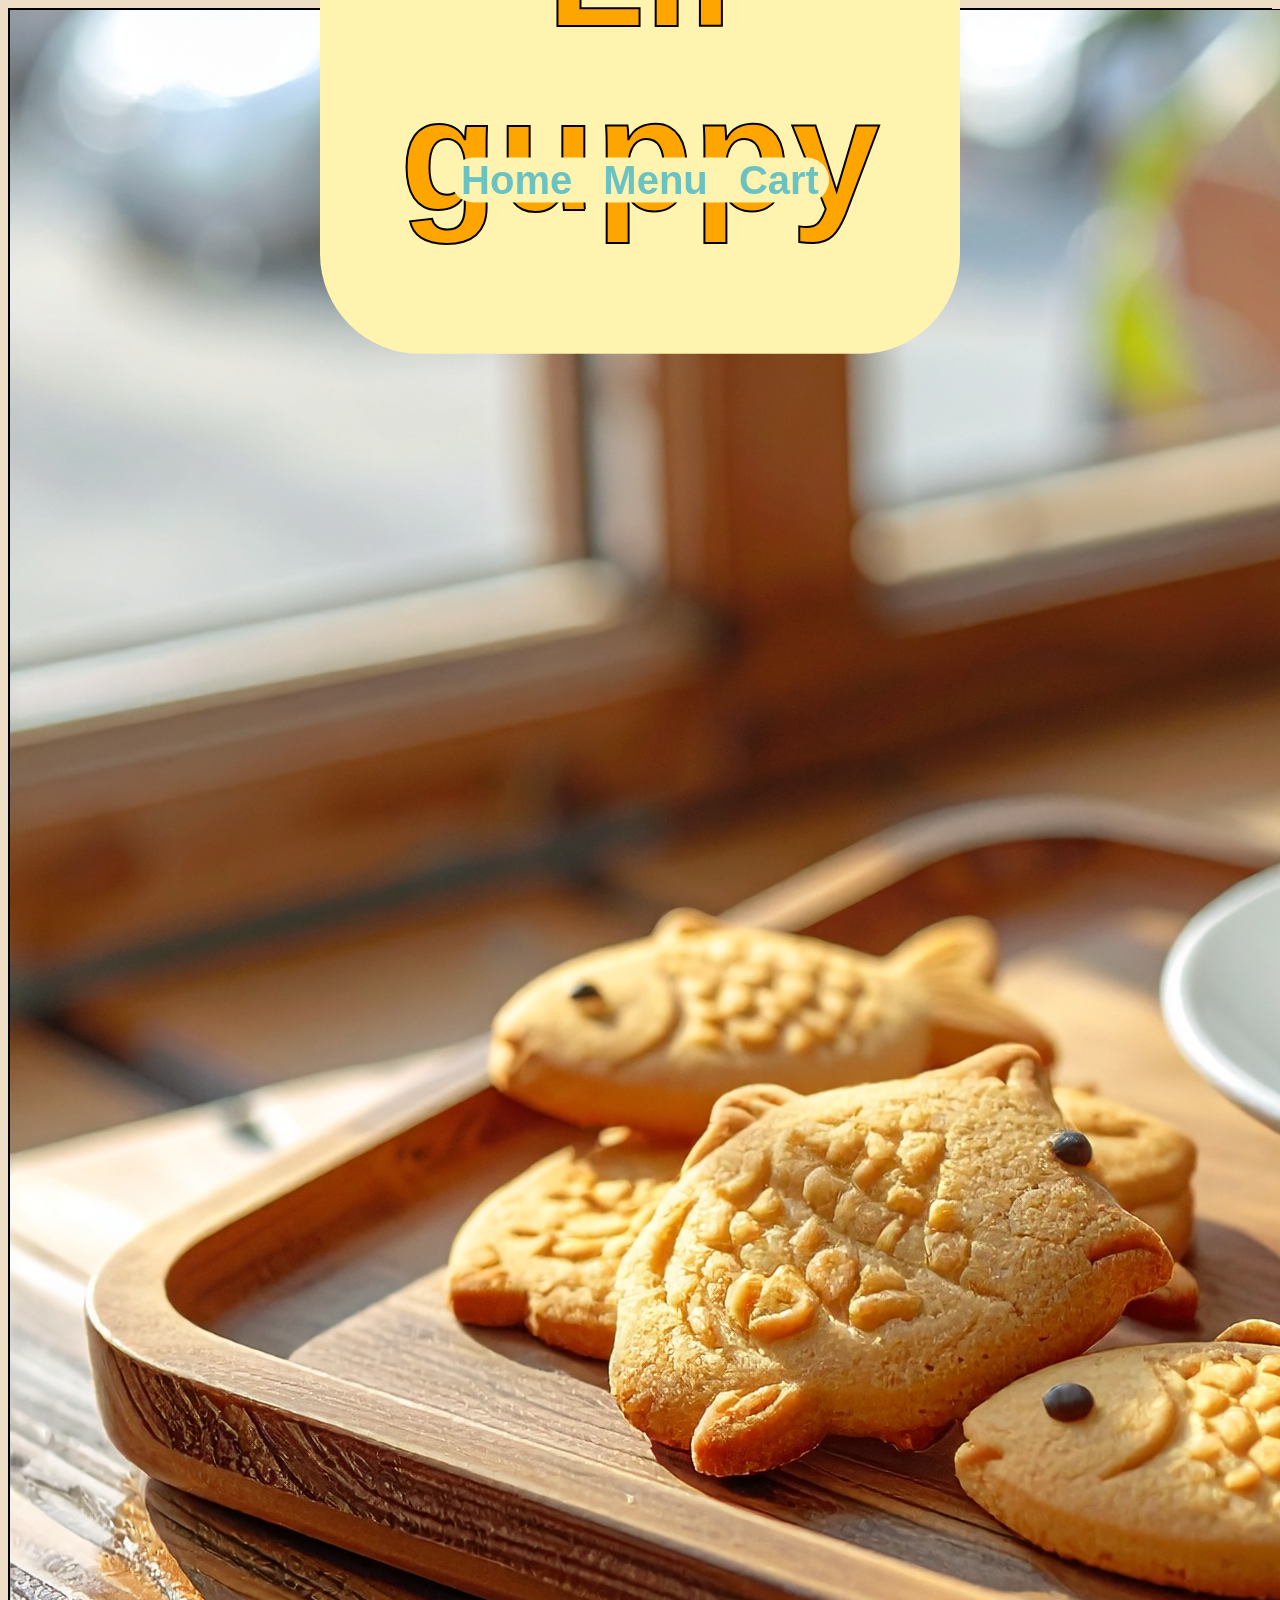
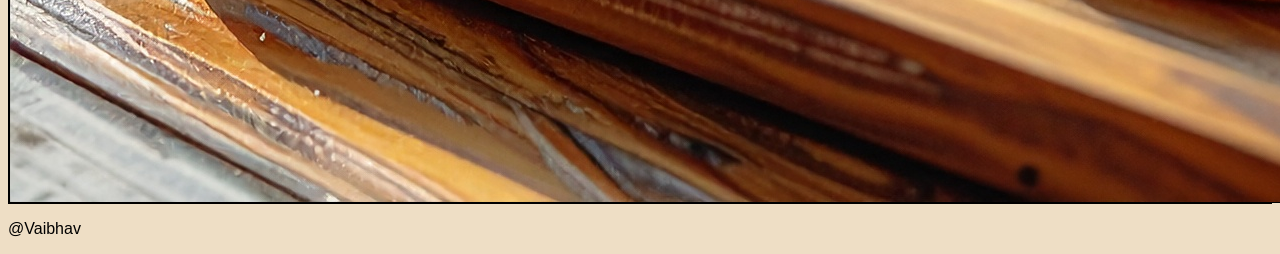
==== index.html @ 05dcb198 "Jul 8, 2026, 10:50 AM" ====
<!DOCTYPE html>
<html>

<head>

    <title>Lil guppy cafe</title>
    <link rel ="icon" type="image/png" href="guppy special.jpg">
    <meta charset="UTF-8">
    <link href="style.css" rel="stylesheet">
     <script src="script.js"></script>

</head>



<body>

<div class="title">

    <h1 style="-webkit-text-stroke: 2px black; color: orange;">Lil guppy</h1>

</div>

<div class="nav">

    <nav>
        <a href="index.html" style="text-decoration: none;">Home</a>
        <a href="menu.html" style="text-decoration: none;">Menu</a>
        <a href="cart.html" style="text-decoration: none;">Cart</a>
    </nav>

</div>


<div class="mainimg">

    <img class="mainimg" src="guppy special.jpg">

</div>


</body>

<footer>
 
<div class="footer">

    <p>@Vaibhav</p>

</div>

</footer>

</html>
---- style.css ----
.title {
    color:orange;
    text-align: center;
    font-size: 80px;
    margin: 0;
    position: absolute;
    top: 7%;
    left: 50%;
    transform: translate(-50%, -50%);
    border-radius: 100px;
    padding-left: 10px;
    padding-right: 10px;
    background-color: #fff3b0;
  }

body {
background-color:#EEDEC5;
font-family: Arial, Helvetica, sans-serif;
} 

.nav{
  text-align: center;
  font-size: 40px;
  font-weight: bold;
  position: absolute;
  top: 20%;
  left: 50%;
  transform: translate(-50%, -50%);
  border-radius: 100px;
  background-color: #fff3b0;
}

a {
  color: rgb(106, 194, 194);
  font-weight: bold;
  padding: 10px;
}

.mainimg{
height: 50%;
border: 1px solid black;
object-fit: fill;
margin-left: auto;
display: block;
}

.container {
  display: grid;
  grid-template-areas:
    "header header"
    "body body"
    "footer footer";
  grid-template-columns: 1fr 3fr;
  gap: 3px;
  background-color: dodgerblue;
  padding: 5px;
}
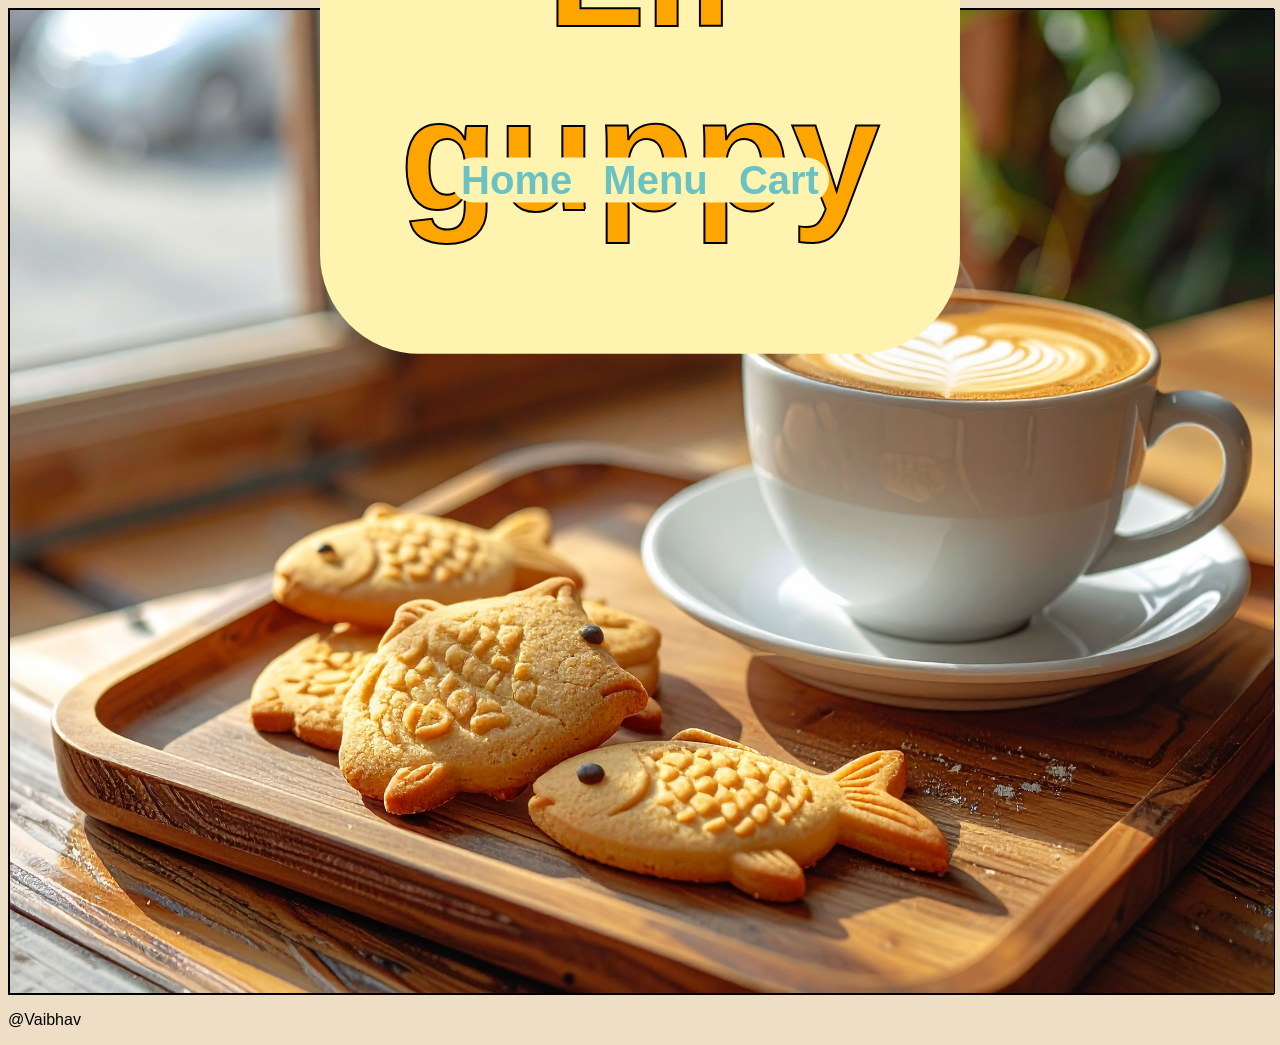
==== commit b055c84c: "Jul 8, 2026, 10:58 AM" ====
--- a/index.html
+++ b/index.html
@@ -15,7 +15,7 @@
 
 <body>
 
-<div class="title">
+<div class="header">
 
     <h1 style="-webkit-text-stroke: 2px black; color: orange;">Lil guppy</h1>
 
--- a/style.css
+++ b/style.css
@@ -1,4 +1,4 @@
-.title {
+.header {
     color:orange;
     text-align: center;
     font-size: 80px;
@@ -37,7 +37,8 @@
 }
 
 .mainimg{
-height: 50%;
+width: 100%;
+height: 100%;
 border: 1px solid black;
 object-fit: fill;
 margin-left: auto;
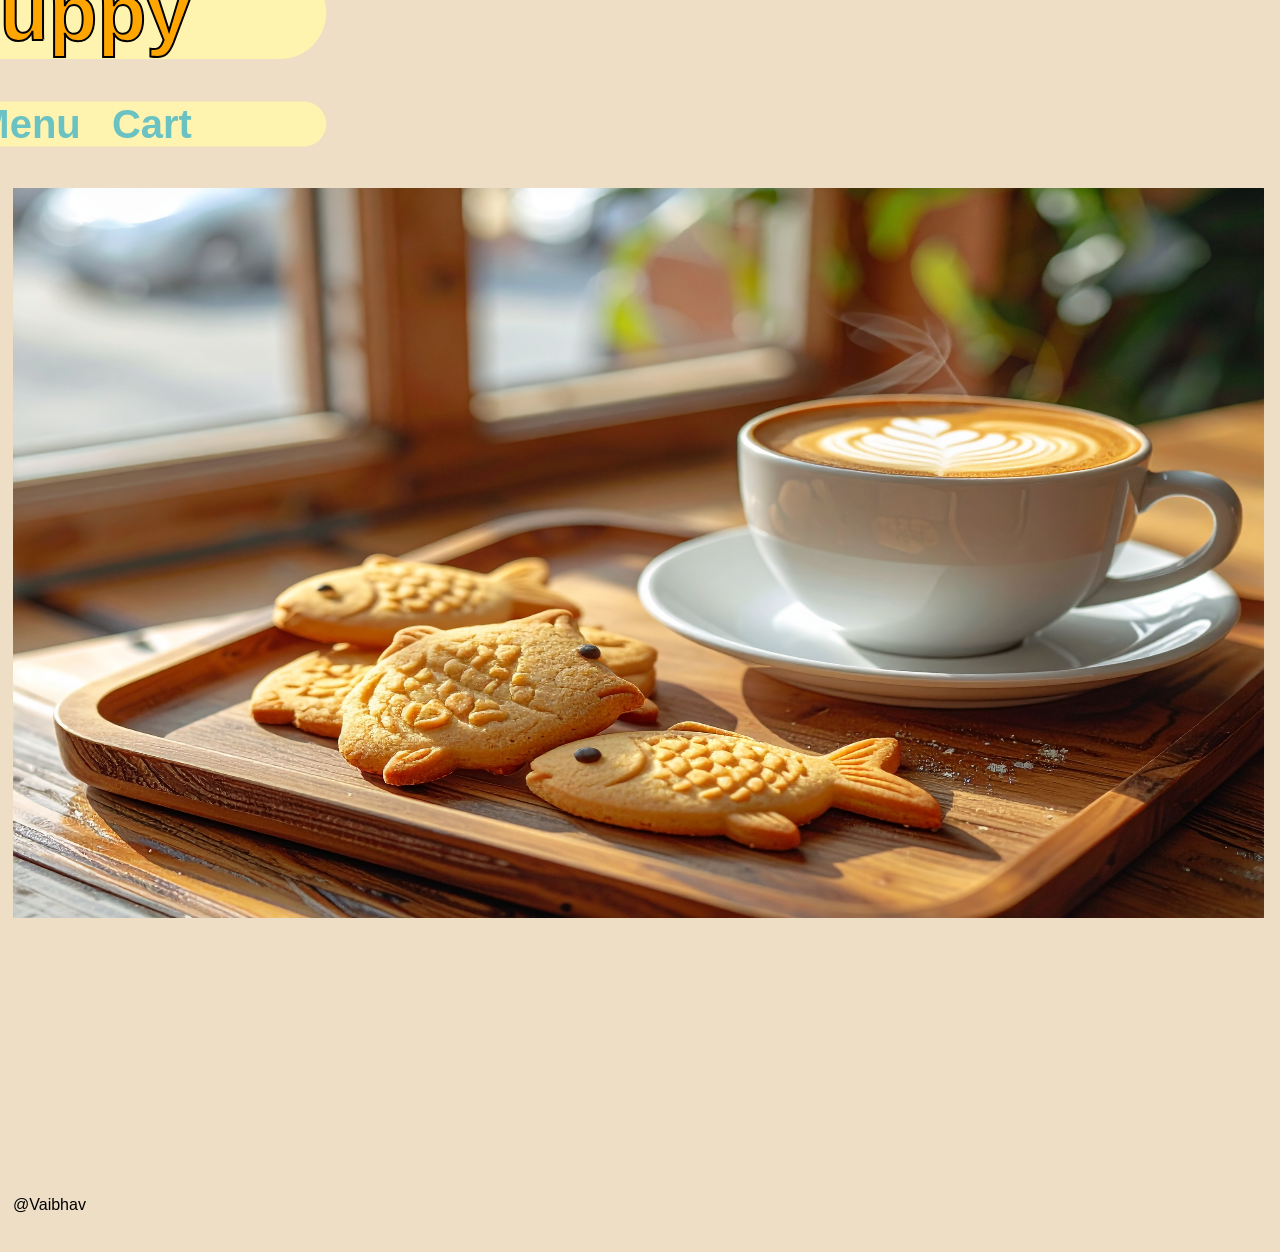
==== commit 17019b74: "cleaning up my code and finishing up container" ====
--- a/index.html
+++ b/index.html
@@ -15,40 +15,48 @@
 
 <body>
 
-<div class="header">
 
-    <h1 style="-webkit-text-stroke: 2px black; color: orange;">Lil guppy</h1>
+    
+<div class="container">
+
+    <h1 class="header">Lil guppy</h1>
 
 </div>
 
-<div class="nav">
 
-    <nav>
-        <a href="index.html" style="text-decoration: none;">Home</a>
-        <a href="menu.html" style="text-decoration: none;">Menu</a>
-        <a href="cart.html" style="text-decoration: none;">Cart</a>
+
+<div class="container">
+
+    <nav class="nav">
+        <a href="index.html">Home</a>
+        <a href="menu.html">Menu</a>
+        <a href="cart.html">Cart</a>
     </nav>
 
 </div>
 
 
-<div class="mainimg">
+<div class="container">
 
-    <img class="mainimg" src="guppy special.jpg">
+    <img src="guppy special.jpg" alt="guppy special" class="mainimg" style="width: 200%; height: 75%;">
 
 </div>
 
 
-</body>
+ 
+<div class="container">
 
-<footer>
- 
-<div class="footer">
+<footer class="footer">
 
     <p>@Vaibhav</p>
 
+</footer>
+
 </div>
 
-</footer>
+
+
+</body>
+
 
 </html>
--- a/style.css
+++ b/style.css
@@ -3,13 +3,13 @@
     text-align: center;
     font-size: 80px;
     margin: 0;
-    position: absolute;
     top: 7%;
     left: 50%;
     transform: translate(-50%, -50%);
     border-radius: 100px;
     padding-left: 10px;
     padding-right: 10px;
+    -webkit-text-stroke:2px black;
     background-color: #fff3b0;
   }
 
@@ -19,10 +19,10 @@
 } 
 
 .nav{
+  grid-area: nav nav;
   text-align: center;
   font-size: 40px;
   font-weight: bold;
-  position: absolute;
   top: 20%;
   left: 50%;
   transform: translate(-50%, -50%);
@@ -34,14 +34,16 @@
   color: rgb(106, 194, 194);
   font-weight: bold;
   padding: 10px;
+  text-decoration: none;
 }
 
-.mainimg{
-width: 100%;
-height: 100%;
-border: 1px solid black;
-object-fit: fill;
+.mainimg img {
+  grid-area: mainimg;
+  width: 100%;
+  height: 100%;
+border: 2px solid black;
 margin-left: auto;
+margin-right: auto;
 display: block;
 }
 
@@ -49,10 +51,10 @@
   display: grid;
   grid-template-areas:
     "header header"
-    "body body"
+    "nav nav"
+    "mainimg mainimg"
     "footer footer";
-  grid-template-columns: 1fr 3fr;
+  grid-template-columns: 1fr 1fr;
   gap: 3px;
-  background-color: dodgerblue;
   padding: 5px;
 }
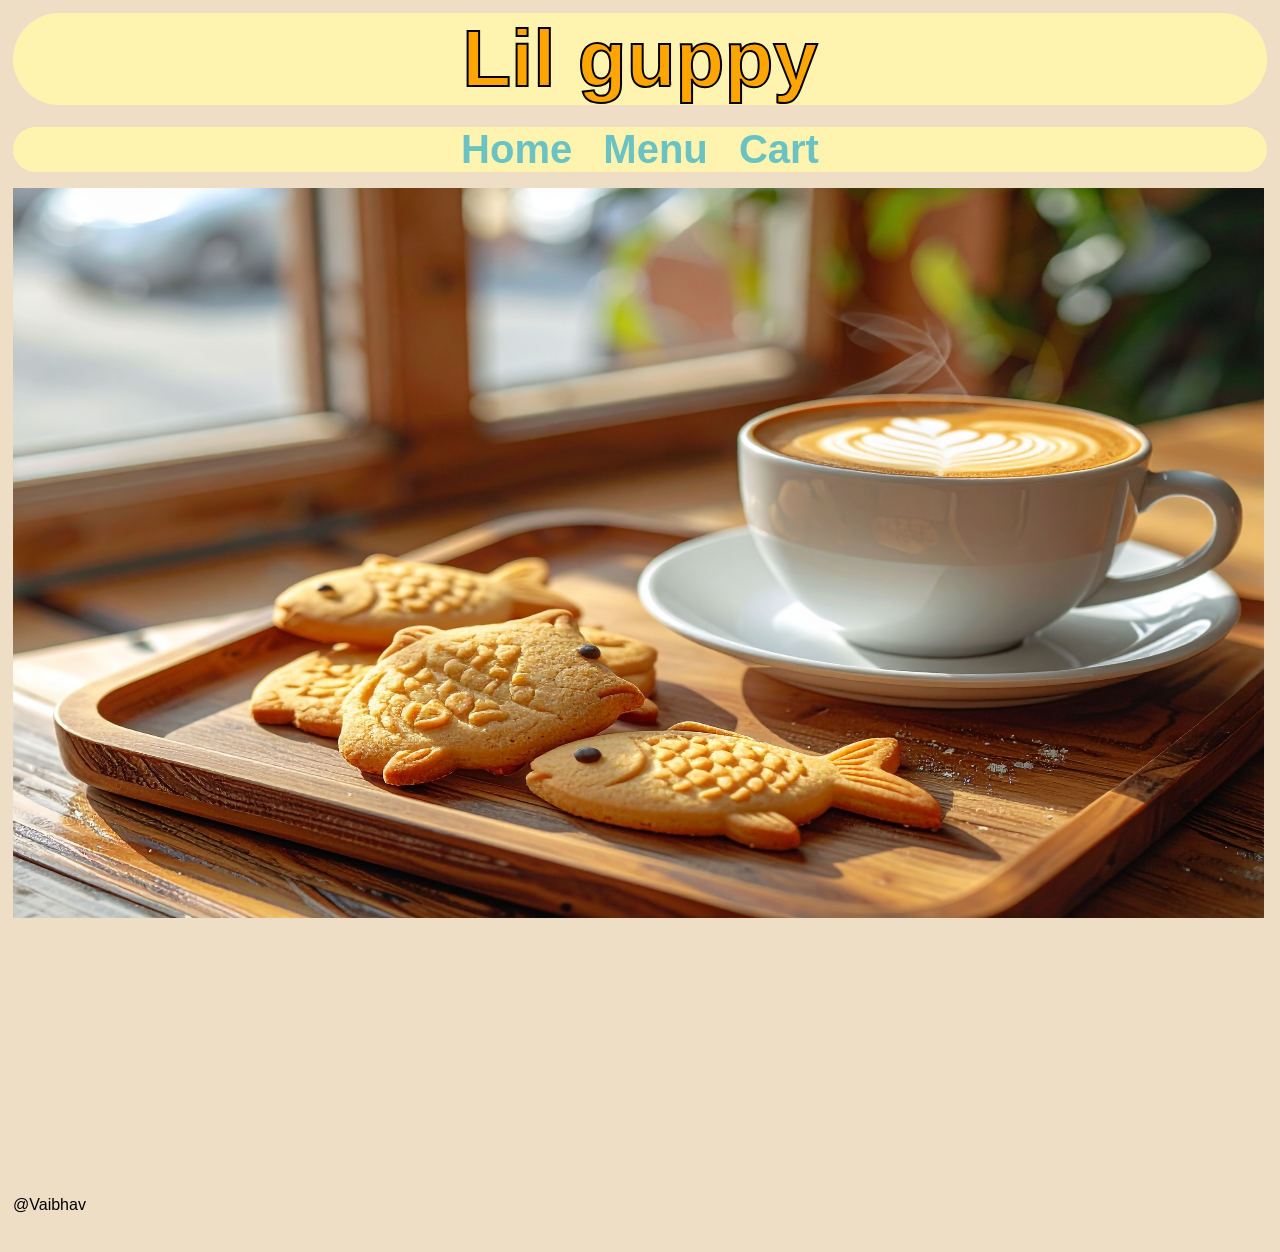
==== commit 65b9a88b: "Jul 18, 2026, 7:26 AM" ====
--- a/index.html
+++ b/index.html
@@ -10,7 +10,6 @@
      <script src="script.js"></script>
 
 </head>
-
 
 
 <body>
--- a/style.css
+++ b/style.css
@@ -1,11 +1,9 @@
 .header {
+    grid-area: header;
     color:orange;
     text-align: center;
     font-size: 80px;
     margin: 0;
-    top: 7%;
-    left: 50%;
-    transform: translate(-50%, -50%);
     border-radius: 100px;
     padding-left: 10px;
     padding-right: 10px;
@@ -19,13 +17,13 @@
 } 
 
 .nav{
-  grid-area: nav nav;
+  grid-area: nav;
   text-align: center;
   font-size: 40px;
   font-weight: bold;
+  margin: 0;
   top: 20%;
   left: 50%;
-  transform: translate(-50%, -50%);
   border-radius: 100px;
   background-color: #fff3b0;
 }
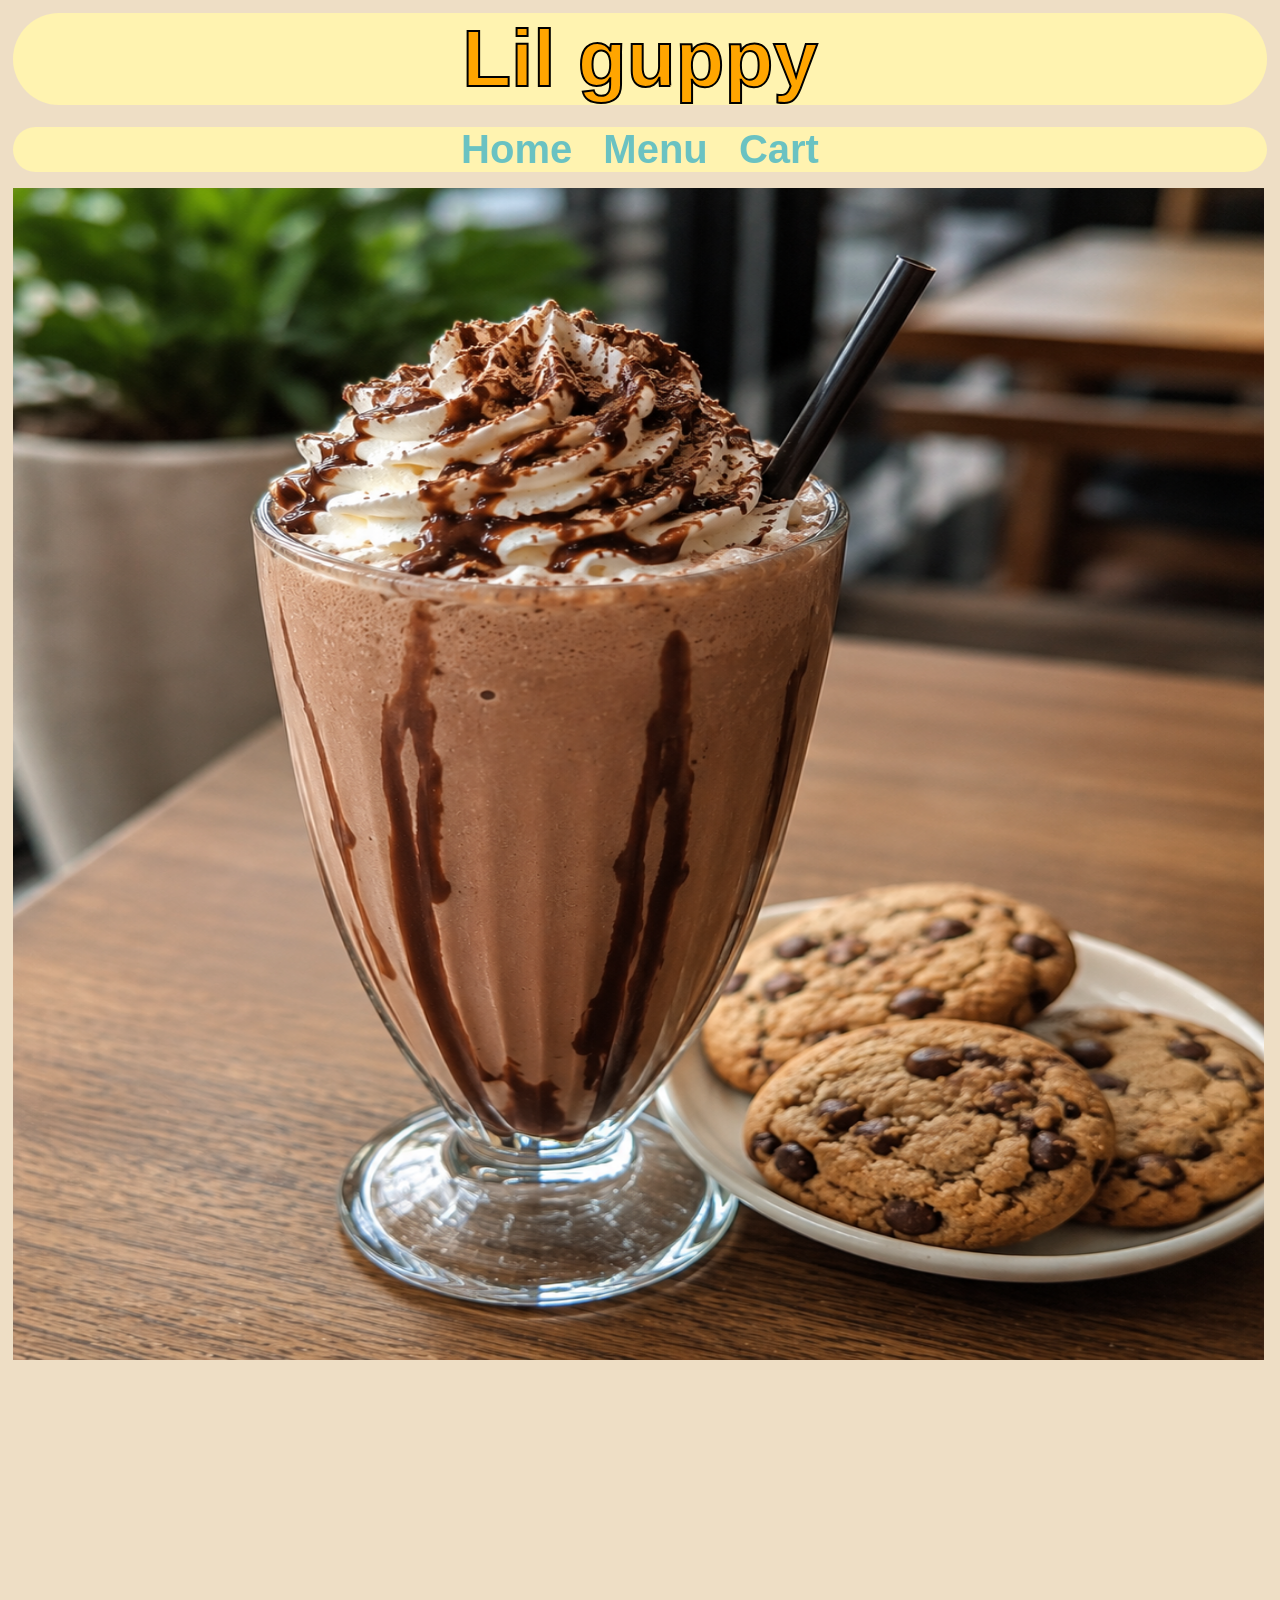
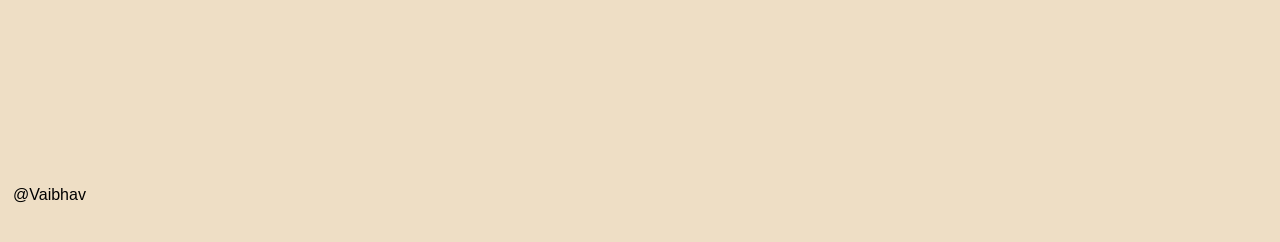
==== commit 2027bf77: "Jul 19, 2026, 9:30 AM" ====
--- a/index.html
+++ b/index.html
@@ -7,7 +7,7 @@
     <link rel ="icon" type="image/png" href="guppy special.jpg">
     <meta charset="UTF-8">
     <link href="style.css" rel="stylesheet">
-     <script src="script.js"></script>
+     <script src="index.js"></script>
 
 </head>
 
@@ -37,7 +37,7 @@
 
 <div class="container">
 
-    <img src="guppy special.jpg" alt="guppy special" class="mainimg" style="width: 200%; height: 75%;">
+    <img src="guppy special.png" alt="guppy special" class="mainimg" style="width: 200%; height: 75%;">
 
 </div>
 
